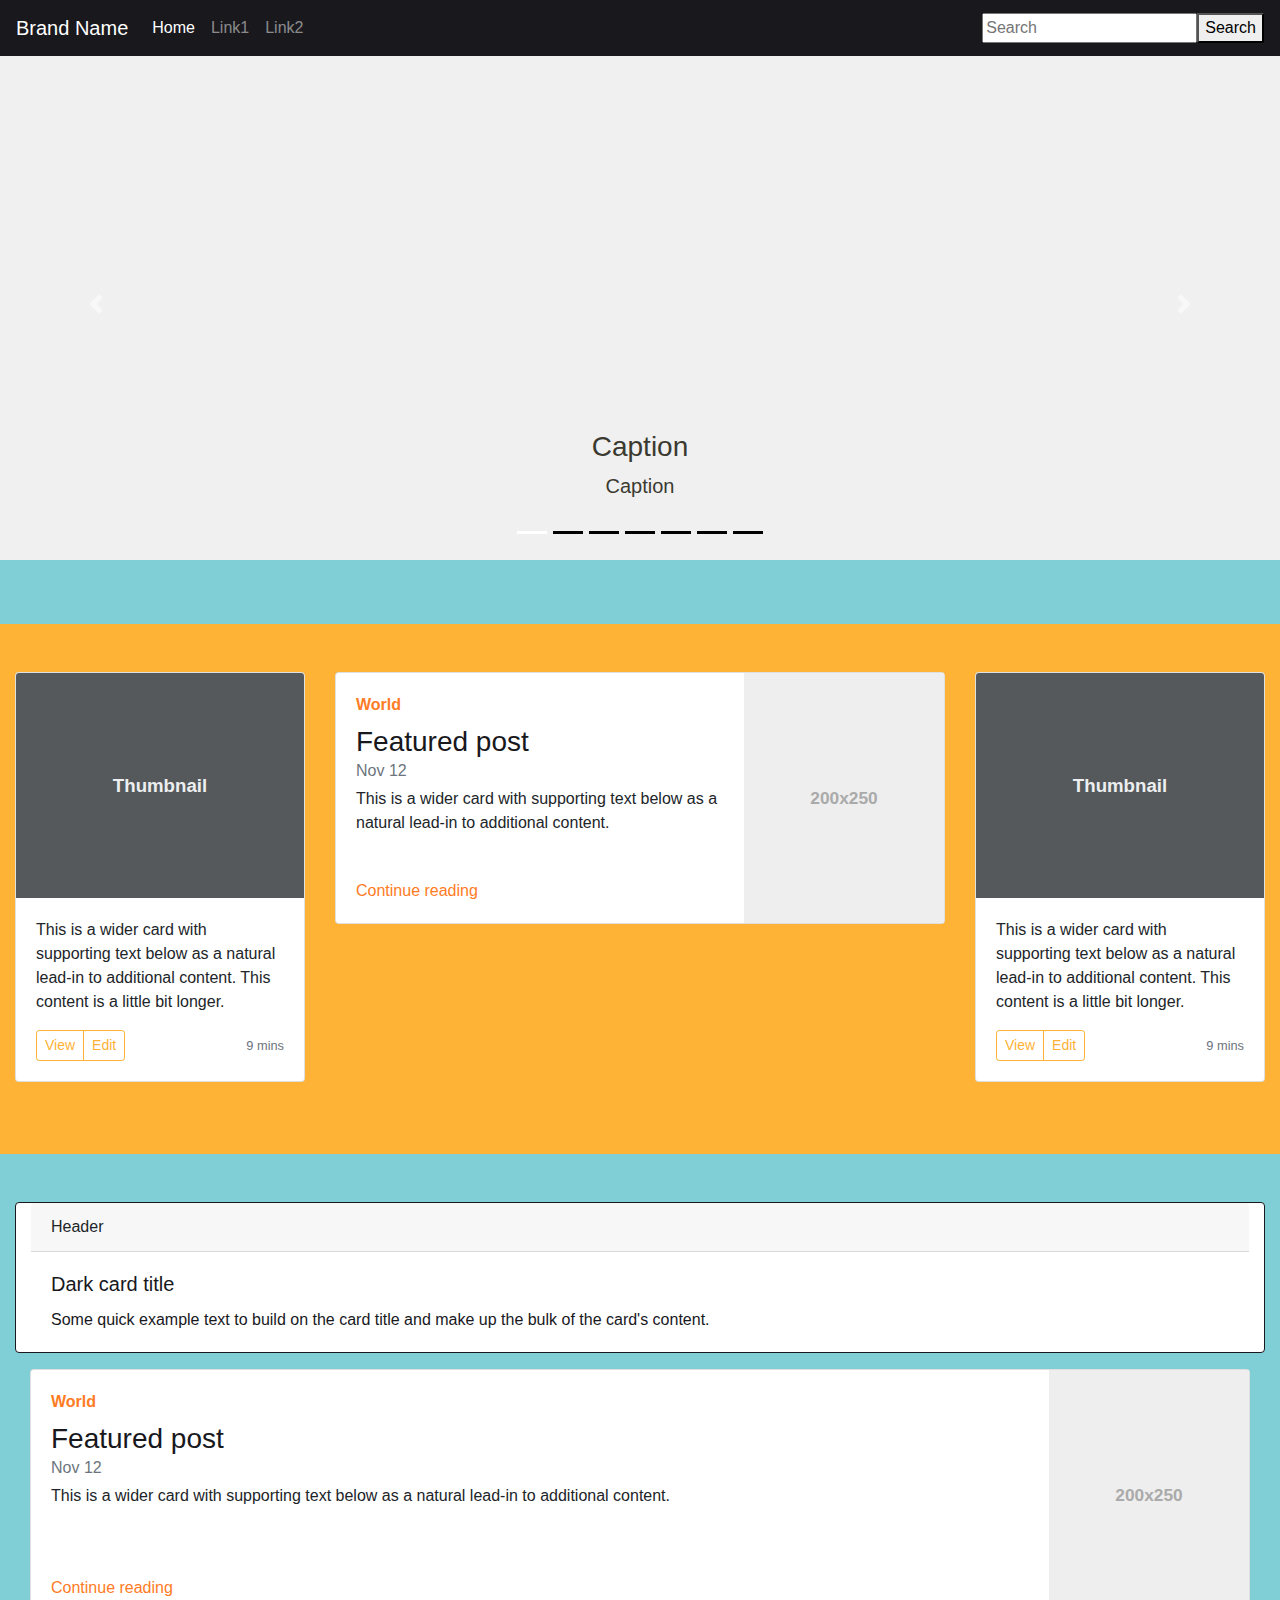
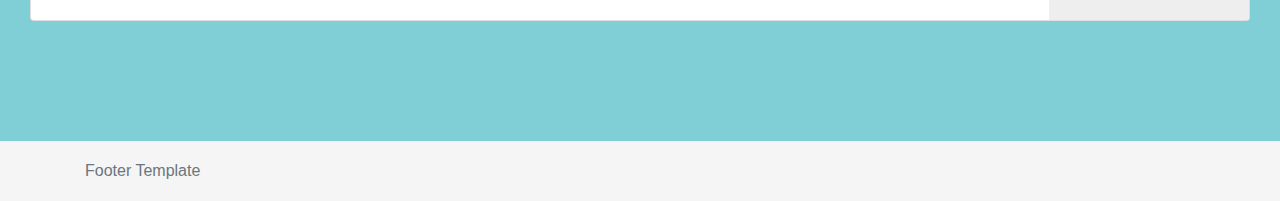
==== InstructionBlog/InstructionBlog/wwwroot/pages/index.htm @ e23d80d7 "Initial Template Commit" ====
﻿<!DOCTYPE html>
<html>
<head>
    <meta charset="utf-8">
    <meta name="viewport" content="width=device-width, initial-scale=1, shrink-to-fit=no">
    <meta name="description" content="Page One of the The141 Project">
    <meta name="author" content="Eddie Rush">
    <link rel="icon" href="../favicon.ico">
    <title>Page One</title>
    <!-- Bootstrap core CSS -->
    <!--<link href="../lib/bootstrap/dist/css/bootstrap.min.css" rel="stylesheet">-->
    <!-- Custom styles for this template -->

    <link href="../lib/bootstrap/dist/css/carousel.css" rel="stylesheet">
    <link rel="stylesheet" href="../schema/css/mytheme.min.css">

    <link rel="stylesheet" href="../css/the141.css" />

</head>
<body>
    
    <header>
        <nav class="navbar navbar-expand-md navbar-dark fixed-top bg-dark">
            <a class="navbar-brand" href="#">Brand Name</a>
            <button class="navbar-toggler" type="button" data-toggle="collapse" data-target="#navbarCollapse" aria-controls="navbarCollapse" aria-expanded="false" aria-label="Toggle navigation">
                <span class="navbar-toggler-icon"></span>
            </button>
            <div class="collapse navbar-collapse" id="navbarCollapse">
                <ul class="navbar-nav mr-auto">
                    <li class="nav-item active">
                        <a class="nav-link" href="#">Home <span class="sr-only">(current)</span></a>
                    </li>
                    <li class="nav-item">
                        <a class="nav-link" target="_blank" href="">Link1</a>
                    </li>
                    <li class="nav-item">
                        <a class="nav-link" target="_blank" href="">Link2</a>
                    </li>
                    <!--<li class="nav-item">
                        <a class="nav-link disabled" href="#">Disabled</a>
                    </li>-->
                </ul>
                <form class="form-inline mt-2 mt-md-0">
                    <input id="PageSearchText" "form-control mr-sm-2" type="text" placeholder="Search" aria-label="Search">
                    <button id="PageSearchButton" "btn btn-outline-success my-2 my-sm-0" type="button">Search</button>
                </form>
            </div>
        </nav>
    </header>

    <!--https://v4-alpha.getbootstrap.com/components/carousel/#slides-only-->
    <div id="PageCarousel" class="carousel slide" data-ride="carousel">
        <ol class="carousel-indicators">
            <li data-target="#PageCarousel" data-slide-to="0" class="active"></li>
            <li data-target="#PageCarousel" data-slide-to="1"></li>
            <li data-target="#PageCarousel" data-slide-to="2"></li>
            <li data-target="#PageCarousel" data-slide-to="3"></li>
            <li data-target="#PageCarousel" data-slide-to="4"></li>
            <li data-target="#PageCarousel" data-slide-to="5"></li>
            <li data-target="#PageCarousel" data-slide-to="6"></li>
        </ol>
        <div class="carousel-inner" role="listbox">
            <div class="carousel-item active">
                <div class="row justify-content-center">
                    <div class="text-center">
                        <img class="d-block img-fluid" src="" alt="" />
                    </div>
                </div>
                <div class="carousel-caption d-none d-md-block">
                    <h3>Caption</h3>
                    <p>Caption</p>
                </div>
            </div>
            <div class="carousel-item">
                <div class="row justify-content-center">
                    <div class="text-center">
                        <img class="d-block img-fluid" src="" alt="" />
                    </div>
                </div>
                <div class="carousel-caption d-none d-md-block">
                    <h3>Caption</h3>
                    <p>Caption</p>
                </div>
            </div>
            <div class="carousel-item">
                <div class="row justify-content-center">
                    <div class="text-center">
                        <img class="d-block img-fluid" src="" alt="" />
                    </div>
                </div>
                <div class="carousel-caption d-none d-md-block">
                    <h3>Caption</h3>
                    <p>Caption</p>
                </div>
            </div>
            <div class="carousel-item">
                <div class="row justify-content-center">
                    <div class="text-center">
                        <img class="d-block img-fluid" src="" alt="" />
                    </div>
                </div>
                <div class="carousel-caption d-none d-md-block">
                    <h3>Caption</h3>
                    <p>Caption</p>
                </div>
            </div>
            <div class="carousel-item">
                <div class="row justify-content-center">
                    <div class="text-center">
                        <img class="d-block img-fluid" src="" alt="" />
                    </div>
                </div>
                <div class="carousel-caption d-none d-md-block">
                    <h3>Caption</h3>
                    <p>Caption</p>
                </div>
            </div>
            <div class="carousel-item">
                <div class="row justify-content-center">
                    <div class="text-center">
                        <img class="d-block img-fluid" src="" alt="" />
                    </div>
                </div>
                <div class="carousel-caption d-none d-md-block">
                    <h3>Caption</h3>
                    <p>Caption</p>
                </div>
            </div>
            <div class="carousel-item">
                <div class="row justify-content-center">
                    <div class="text-center">
                        <img class="d-block img-fluid" src="" alt="" />
                    </div>
                </div>
                <div class="carousel-caption d-none d-md-block">
                    <h3>Caption</h3>
                    <p>Caption</p>
                </div>
            </div>
        </div>
        <a class="carousel-control-prev" href="#PageCarousel" role="button" data-slide="prev">
            <span class="carousel-control-prev-icon" aria-hidden="true"></span>
            <span class="sr-only">Previous</span>
        </a>
        <a class="carousel-control-next" href="#PageCarousel" role="button" data-slide="next">
            <span class="carousel-control-next-icon" aria-hidden="true"></span>
            <span class="sr-only">Next</span>
        </a>
    </div>


    <div class="album py-5 bg-light">
        <div class="container-fluid">
            <!--http://holderjs.com/-->
            <div class="row">
                
                <div class="col-md-3">
                    <div class="card mb-4 box-shadow">
                        <img class="card-img-top" data-src="holder.js/100px225?theme=thumb&bg=55595c&fg=eceeef&text=Thumbnail" alt="Card image cap">

                        <div class="card-body">
                            
                            <p class="card-text">This is a wider card with supporting text below as a natural lead-in to additional content. This content is a little bit longer.</p>

                            <div class="d-flex justify-content-between align-items-center">
                                
                                <div class="btn-group">
                                    <button type="button" class="btn btn-sm btn-outline-secondary">View</button>
                                    <button type="button" class="btn btn-sm btn-outline-secondary">Edit</button>
                                </div>
                                <small class="text-muted">9 mins</small>

                            </div>
                        </div>

                    </div>
                </div>
				
                <div class="col-md-6">
                    <div class="card flex-md-row mb-4 box-shadow h-md-250">
                        <div class="card-body d-flex flex-column align-items-start">
                            <strong class="d-inline-block mb-2 text-primary">World</strong>
                            <h3 class="mb-0">
                                <a class="text-dark" href="#">Featured post</a>
                            </h3>
                            <div class="mb-1 text-muted">Nov 12</div>
                            <p class="card-text mb-auto">This is a wider card with supporting text below as a natural lead-in to additional content.</p>
                            <a href="#">Continue reading</a>
                        </div>
                        <img class="card-img-right flex-auto d-none d-md-block" data-src="holder.js/200x250?theme=thumb" alt="Card image cap">
                    </div>
                </div>

                <div class="col-md-3">
                    <div class="card mb-4 box-shadow">
                        <img class="card-img-top" data-src="holder.js/100px225?theme=thumb&bg=55595c&fg=eceeef&text=Thumbnail" alt="Card image cap">
                        <div class="card-body">
                            <p class="card-text">This is a wider card with supporting text below as a natural lead-in to additional content. This content is a little bit longer.</p>
                            <div class="d-flex justify-content-between align-items-center">
                                <div class="btn-group">
                                    <button type="button" class="btn btn-sm btn-outline-secondary">View</button>
                                    <button type="button" class="btn btn-sm btn-outline-secondary">Edit</button>
                                </div>
                                <small class="text-muted">9 mins</small>
                            </div>
                        </div>
                    </div>
                </div>
                </div>
            </div>
        </div>


    <div class="album py-5 container-fluid">

        <div class="card border-dark mb-3 col-md-12">
            <div class="card-header">Header</div>
            <div class="card-body text-dark">
                <h5 class="card-title">Dark card title</h5>
                <p class="card-text">Some quick example text to build on the card title and make up the bulk of the card's content.</p>
            </div>
        </div>
          
        <div class="col-md-12 mb-4">
            <div class="card flex-md-row mb-4 box-shadow h-md-250">
                <div class="card-body d-flex flex-column align-items-start">
                    <strong class="d-inline-block mb-2 text-primary">World</strong>
                    <h3 class="mb-0">
                        <a class="text-dark" href="#">Featured post</a>
                    </h3>
                    <div class="mb-1 text-muted">Nov 12</div>
                    <p class="card-text mb-auto">This is a wider card with supporting text below as a natural lead-in to additional content.</p>
                    <a href="#">Continue reading</a>
                </div>
                <img class=card-img-right flex-auto d-none d-md-block" data-src="holder.js/200x250?theme=thumb" alt="Card image cap">
            </div>
        </div> 
    </div>
    <footer class="footer">
        <div class="container">
            <span class="text-muted">Footer Template</span>
        </div>
    </footer>


    <!-- Bootstrap core JavaScript
    ================================================== -->
    <!-- Placed at the end of the document so the pages load faster -->
    <script src="../lib/jquery/dist/jquery.min.js"></script>
    <script src="../lib/jquery/dist/popper.min.js"></script>
    <script src="../lib/bootstrap/dist/js/bootstrap.min.js"></script>

    <!-- Just to make our placeholder images work. Don't actually copy the next line! -->
    <script src="../lib/jquery/dist/holder.min.js"></script>
    <script src="scripts/page1.js"></script>
    <script type="text/javascript">

        var PageObject = null;
        $(document).ready(function () {
            PageObject = new Page.Class();
        });

    </script>
</body>
</html>
---- InstructionBlog/InstructionBlog/wwwroot/lib/bootstrap/dist/css/carousel.css ----
/* GLOBAL STYLES
-------------------------------------------------- */
/* Padding below the footer and lighter body text */

body {
  padding-top: 3rem;
  padding-bottom: 3rem;
  color: #5a5a5a;
}


/* CUSTOMIZE THE CAROUSEL
-------------------------------------------------- */

/* Carousel base class */
.carousel {
  margin-bottom: 4rem;
}
/* Since positioning the image, we need to help out the caption */
.carousel-caption {
  bottom: 3rem;
  z-index: 10;
}

/* Declare heights because of positioning of img element */
.carousel-item {
  height: 32rem;
  background-color: #777;
}
.carousel-item > img {
  position: absolute;
  top: 0;
  left: 0;
  min-width: 100%;
  height: 32rem;
}


/* MARKETING CONTENT
-------------------------------------------------- */

/* Center align the text within the three columns below the carousel */
.marketing .col-lg-4 {
  margin-bottom: 1.5rem;
  text-align: center;
}
.marketing h2 {
  font-weight: 400;
}
.marketing .col-lg-4 p {
  margin-right: .75rem;
  margin-left: .75rem;
}


/* Featurettes
------------------------- */

.featurette-divider {
  margin: 5rem 0; /* Space out the Bootstrap <hr> more */
}

/* Thin out the marketing headings */
.featurette-heading {
  font-weight: 300;
  line-height: 1;
  letter-spacing: -.05rem;
}


/* RESPONSIVE CSS
-------------------------------------------------- */

@media (min-width: 40em) {
  /* Bump up size of carousel content */
  .carousel-caption p {
    margin-bottom: 1.25rem;
    font-size: 1.25rem;
    line-height: 1.4;
  }

  .featurette-heading {
    font-size: 50px;
  }
}

@media (min-width: 62em) {
  .featurette-heading {
    margin-top: 7rem;
  }
}
---- InstructionBlog/InstructionBlog/wwwroot/css/the141.css ----
﻿.carousel-item {
    height: 32rem;
    background-color: #f0f0f0
}

.bg-light {
    background-color: #feb236 !important
}


html, body {
    background-color: #80ced6
}

.carousel-caption {
    color: #3b3a30
}


.carousel-indicators li {
    background-color: #000000
}


/* Sticky footer styles
-------------------------------------------------- */
html {
    position: relative;
    min-height: 100%
}

body {
    margin-bottom: 60px /* Margin bottom by footer height */
}

.footer {
    position: absolute;
    bottom: 0;
    width: 100%;
    height: 60px; /* Set the fixed height of the footer here */
    line-height: 60px; /* Vertically center the text there */
    background-color: #f5f5f5
}


/* Custom page CSS
-------------------------------------------------- */
/* Not required for template or sticky footer method. */

/*.container {
    width: auto;
    max-width: 680px;
    padding: 0 15px

}*/
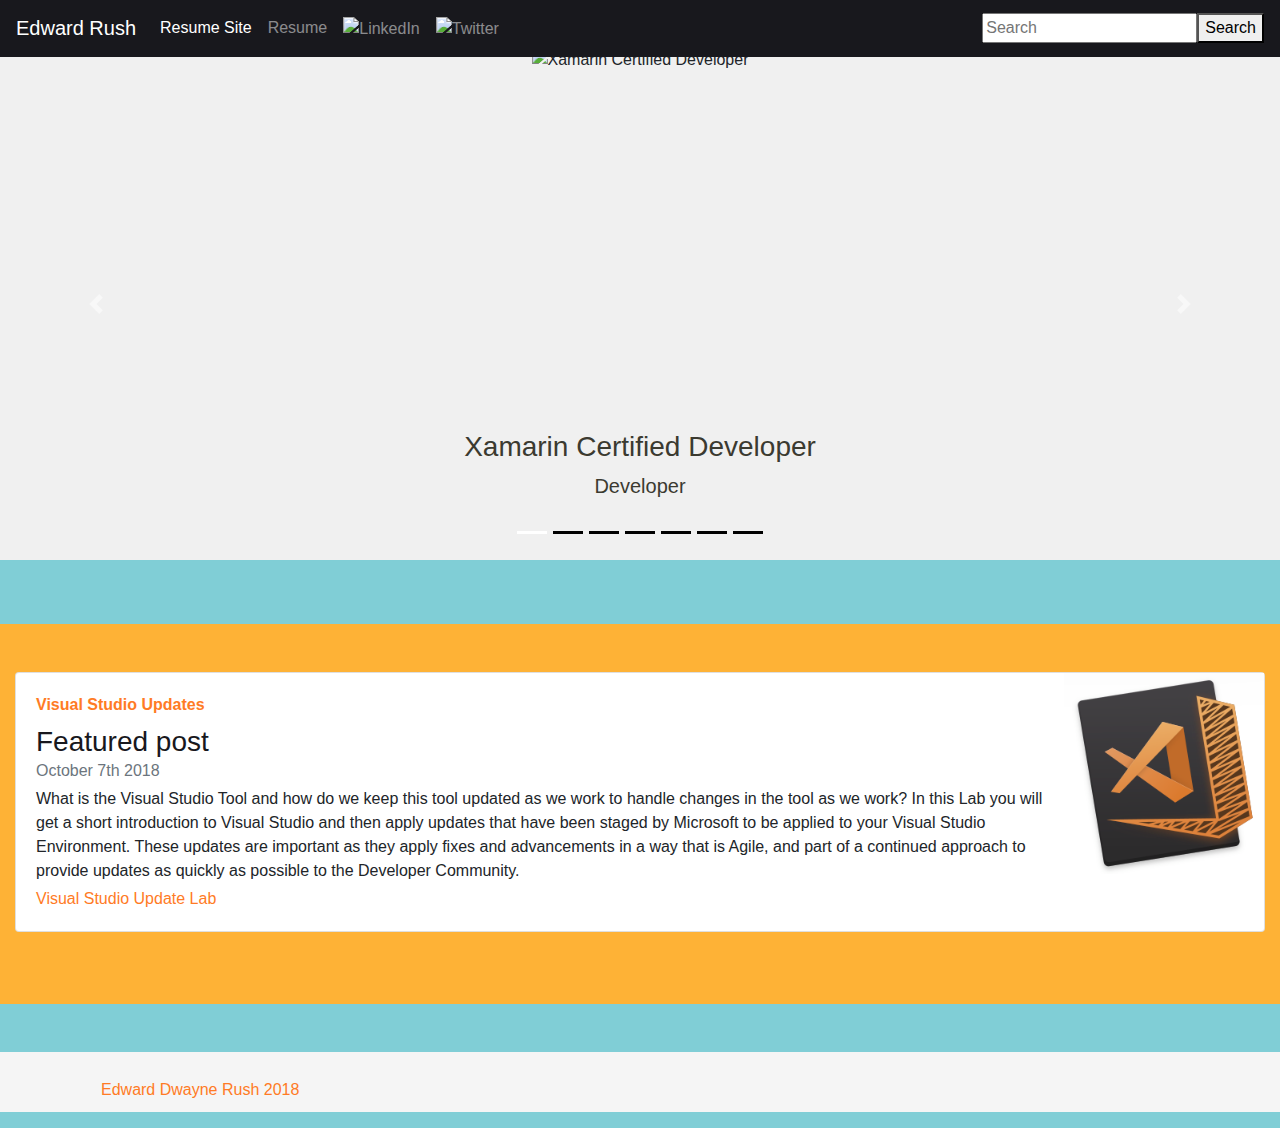
==== commit 08327d65: "Add Blog Page and Icons." ====
--- a/InstructionBlog/InstructionBlog/wwwroot/pages/index.htm
+++ b/InstructionBlog/InstructionBlog/wwwroot/pages/index.htm
@@ -14,31 +14,38 @@
     <link href="../lib/bootstrap/dist/css/carousel.css" rel="stylesheet">
     <link rel="stylesheet" href="../schema/css/mytheme.min.css">
 
-    <link rel="stylesheet" href="../css/the141.css" />
+    <link rel="stylesheet" href="../css/Index.css" />
 
 </head>
 <body>
     
     <header>
         <nav class="navbar navbar-expand-md navbar-dark fixed-top bg-dark">
-            <a class="navbar-brand" href="#">Brand Name</a>
+            <a class="navbar-brand" href="#">Edward Rush</a>
             <button class="navbar-toggler" type="button" data-toggle="collapse" data-target="#navbarCollapse" aria-controls="navbarCollapse" aria-expanded="false" aria-label="Toggle navigation">
                 <span class="navbar-toggler-icon"></span>
             </button>
             <div class="collapse navbar-collapse" id="navbarCollapse">
-                <ul class="navbar-nav mr-auto">
-                    <li class="nav-item active">
-                        <a class="nav-link" href="#">Home <span class="sr-only">(current)</span></a>
+                <ul class="navbar-nav mr-auto">
+                    <li class="nav-item active">
+                        <a class="nav-link" target="_blank" href="https://zephyrwebbedduolc.azurewebsites.net/">Resume Site <span class="sr-only">(current)</span></a>
+                    </li>
+                    <li class="nav-item">
+                        <a class="nav-link" target="_blank" href="https://zephyrwebbedduolc.azurewebsites.net/lib/webbed/resume/edward.dwayne.rush.developer.pdf">Resume</a>
+                    </li>
+
+                    <li class="nav-item">
+                        <a class="nav-link" target="_blank" href="https://www.linkedin.com/in/edward-rush-41830112/"><img src="https://zephyrwebbedduolc.azurewebsites.net/lib/webbed/img/linkedin.png" style="width: 43px; height: 43px;" alt="LinkedIn" title="LinkedIn" /></a>
                     </li>
-                    <li class="nav-item">
-                        <a class="nav-link" target="_blank" href="">Link1</a>
-                    </li>
-                    <li class="nav-item">
-                        <a class="nav-link" target="_blank" href="">Link2</a>
-                    </li>
-                    <!--<li class="nav-item">
-                        <a class="nav-link disabled" href="#">Disabled</a>
-                    </li>-->
+
+                    <li class="nav-item">
+                        <a class="nav-link" target="_blank" href="https://twitter.com/DeveloperRush"><img src="https://zephyrwebbedduolc.azurewebsites.net/lib/webbed/img/twitter.png" style="width: 43px; height: 43px;" alt="Twitter" title="Twitter" /></a>
+                    </li>
+
+
+                    <!--<li class="nav-item">
+    <a class="nav-link disabled" href="#">Disabled</a>
+    </li>-->
                 </ul>
                 <form class="form-inline mt-2 mt-md-0">
                     <input id="PageSearchText" "form-control mr-sm-2" type="text" placeholder="Search" aria-label="Search">
@@ -63,78 +70,78 @@
             <div class="carousel-item active">
                 <div class="row justify-content-center">
                     <div class="text-center">
-                        <img class="d-block img-fluid" src="" alt="" />
-                    </div>
-                </div>
-                <div class="carousel-caption d-none d-md-block">
-                    <h3>Caption</h3>
-                    <p>Caption</p>
-                </div>
-            </div>
-            <div class="carousel-item">
-                <div class="row justify-content-center">
-                    <div class="text-center">
-                        <img class="d-block img-fluid" src="" alt="" />
-                    </div>
-                </div>
-                <div class="carousel-caption d-none d-md-block">
-                    <h3>Caption</h3>
-                    <p>Caption</p>
-                </div>
-            </div>
-            <div class="carousel-item">
-                <div class="row justify-content-center">
-                    <div class="text-center">
-                        <img class="d-block img-fluid" src="" alt="" />
-                    </div>
-                </div>
-                <div class="carousel-caption d-none d-md-block">
-                    <h3>Caption</h3>
-                    <p>Caption</p>
-                </div>
-            </div>
-            <div class="carousel-item">
-                <div class="row justify-content-center">
-                    <div class="text-center">
-                        <img class="d-block img-fluid" src="" alt="" />
-                    </div>
-                </div>
-                <div class="carousel-caption d-none d-md-block">
-                    <h3>Caption</h3>
-                    <p>Caption</p>
-                </div>
-            </div>
-            <div class="carousel-item">
-                <div class="row justify-content-center">
-                    <div class="text-center">
-                        <img class="d-block img-fluid" src="" alt="" />
-                    </div>
-                </div>
-                <div class="carousel-caption d-none d-md-block">
-                    <h3>Caption</h3>
-                    <p>Caption</p>
-                </div>
-            </div>
-            <div class="carousel-item">
-                <div class="row justify-content-center">
-                    <div class="text-center">
-                        <img class="d-block img-fluid" src="" alt="" />
-                    </div>
-                </div>
-                <div class="carousel-caption d-none d-md-block">
-                    <h3>Caption</h3>
-                    <p>Caption</p>
-                </div>
-            </div>
-            <div class="carousel-item">
-                <div class="row justify-content-center">
-                    <div class="text-center">
-                        <img class="d-block img-fluid" src="" alt="" />
-                    </div>
-                </div>
-                <div class="carousel-caption d-none d-md-block">
-                    <h3>Caption</h3>
-                    <p>Caption</p>
+                        <img class="d-block img-fluid" src="https://zephyrwebbedduolc.azurewebsites.net/lib/webbed/img/developer.png" alt="Xamarin Certified Developer" />
+                    </div>
+                </div>
+                <div class="carousel-caption d-none d-md-block">
+                    <h3>Xamarin Certified Developer</h3>
+                    <p>Developer</p>
+                </div>
+            </div>
+            <div class="carousel-item">
+                <div class="row justify-content-center">
+                    <div class="text-center">
+                        <img class="d-block img-fluid" src="https://zephyrwebbedduolc.azurewebsites.net/lib/webbed/img/professional2.png" alt="Xamarin Certified Professional" />
+                    </div>
+                </div>
+                <div class="carousel-caption d-none d-md-block">
+                    <h3>Xamarin Certified Professional</h3>
+                    <p>Professional</p>
+                </div>
+            </div>
+            <div class="carousel-item">
+                <div class="row justify-content-center">
+                    <div class="text-center">
+                        <img class="d-block img-fluid" src="https://zephyrwebbedduolc.azurewebsites.net/lib/webbed/img/Charp.png" alt="C#" />
+                    </div>
+                </div>
+                <div class="carousel-caption d-none d-md-block">
+                    <h3>C#</h3>
+                    <p>C#</p>
+                </div>
+            </div>
+            <div class="carousel-item">
+                <div class="row justify-content-center">
+                    <div class="text-center">
+                        <img class="d-block img-fluid" src="https://zephyrwebbedduolc.azurewebsites.net/lib/webbed/img/SqlServerSkill.png" alt="SqlServer" />
+                    </div>
+                </div>
+                <div class="carousel-caption d-none d-md-block">
+                    <h3>SQLServer</h3>
+                    <p>SQLServer</p>
+                </div>
+            </div>
+            <div class="carousel-item">
+                <div class="row justify-content-center">
+                    <div class="text-center">
+                        <img class="d-block img-fluid" src="https://zephyrwebbedduolc.azurewebsites.net/lib/webbed/img/JavaScriptSkill.png" alt="Javascript" />
+                    </div>
+                </div>
+                <div class="carousel-caption d-none d-md-block">
+                    <h3>Javascript</h3>
+                    <p>Javascript</p>
+                </div>
+            </div>
+            <div class="carousel-item">
+                <div class="row justify-content-center">
+                    <div class="text-center">
+                        <img class="d-block img-fluid" src="https://zephyrwebbedduolc.azurewebsites.net/lib/webbed/img/MVCSkill.png" alt="MVC" />
+                    </div>
+                </div>
+                <div class="carousel-caption d-none d-md-block">
+                    <h3>MVC</h3>
+                    <p>MVC</p>
+                </div>
+            </div>
+            <div class="carousel-item">
+                <div class="row justify-content-center">
+                    <div class="text-center">
+                        <img class="d-block img-fluid" src="https://zephyrwebbedduolc.azurewebsites.net/lib/webbed/img/XamarinSkill.png" alt="Xamarin" />
+                    </div>
+                </div>
+                <div class="carousel-caption d-none d-md-block">
+                    <h3>Xamarin</h3>
+                    <p>Xamarin</p>
                 </div>
             </div>
         </div>
@@ -154,7 +161,7 @@
             <!--http://holderjs.com/-->
             <div class="row">
                 
-                <div class="col-md-3">
+                <!--<div class="col-md-3">
                     <div class="card mb-4 box-shadow">
                         <img class="card-img-top" data-src="holder.js/100px225?theme=thumb&bg=55595c&fg=eceeef&text=Thumbnail" alt="Card image cap">
 
@@ -174,24 +181,26 @@
                         </div>
 
                     </div>
-                </div>
+                </div>-->
 				
-                <div class="col-md-6">
+                <div class="col-md-12">
                     <div class="card flex-md-row mb-4 box-shadow h-md-250">
                         <div class="card-body d-flex flex-column align-items-start">
-                            <strong class="d-inline-block mb-2 text-primary">World</strong>
+                            <strong class="d-inline-block mb-2 text-primary">Visual Studio Updates</strong>
                             <h3 class="mb-0">
                                 <a class="text-dark" href="#">Featured post</a>
                             </h3>
-                            <div class="mb-1 text-muted">Nov 12</div>
-                            <p class="card-text mb-auto">This is a wider card with supporting text below as a natural lead-in to additional content.</p>
-                            <a href="#">Continue reading</a>
+                            <div class="mb-1 text-muted">October 7th 2018</div>
+                            <div class="mb-1">What is the Visual Studio Tool and how do we keep this tool updated as we work to handle changes in the tool as we work? In this Lab you will get a short introduction to Visual Studio and then apply updates that have been staged by Microsoft to be applied to your Visual Studio Environment.
+                            These updates are important as they apply fixes and advancements in a way that is Agile, and part of a continued approach to provide updates as quickly as possible to the Developer Community.</div>
+                            <p class="card-text mb-auto"></p>
+                            <a href="VisualStudio/VisualStudioUpdateLab.pdf" target="_blank">Visual Studio Update Lab</a>
                         </div>
-                        <img class="card-img-right flex-auto d-none d-md-block" data-src="holder.js/200x250?theme=thumb" alt="Card image cap">
-                    </div>
-                </div>
-
-                <div class="col-md-3">
+                        <img class="card-img-right flex-auto d-none d-md-block" data-src="holder.js/200x250?theme=thumb" style="width: 200px; height: 201px;" src="../images/20181007.vs.png" alt="Card image cap">
+                    </div>
+                </div>
+
+                <!--<div class="col-md-3">
                     <div class="card mb-4 box-shadow">
                         <img class="card-img-top" data-src="holder.js/100px225?theme=thumb&bg=55595c&fg=eceeef&text=Thumbnail" alt="Card image cap">
                         <div class="card-body">
@@ -205,13 +214,13 @@
                             </div>
                         </div>
                     </div>
-                </div>
-                </div>
-            </div>
-        </div>
-
-
-    <div class="album py-5 container-fluid">
+                </div>-->
+                </div>
+            </div>
+        </div>
+
+
+    <!--<div class="album py-5 container-fluid">
 
         <div class="card border-dark mb-3 col-md-12">
             <div class="card-header">Header</div>
@@ -235,11 +244,16 @@
                 <img class=card-img-right flex-auto d-none d-md-block" data-src="holder.js/200x250?theme=thumb" alt="Card image cap">
             </div>
         </div> 
-    </div>
-    <footer class="footer">
+    </div>-->
+
+
+
+    <footer class="footer">
+
         <div class="container">
-            <span class="text-muted">Footer Template</span>
-        </div>
+            <span class="text-muted"> <a class="nav-link" target="_blank" href="https://zephyrwebbedduolc.azurewebsites.net">Edward Dwayne Rush 2018<span class="sr-only">(current)</span></a></span>
+        </div>
+
     </footer>
 
 
--- a/InstructionBlog/InstructionBlog/wwwroot/css/Index.css
+++ b/InstructionBlog/InstructionBlog/wwwroot/css/Index.css
@@ -0,0 +1,56 @@
+﻿.carousel-item {
+    height: 32rem;
+    background-color: #f0f0f0
+}
+
+.bg-light {
+    background-color: #feb236 !important
+}
+
+
+html, body {
+    background-color: #80ced6
+}
+
+.carousel-caption {
+    color: #3b3a30
+}
+
+
+.carousel-indicators li {
+    background-color: #000000
+}
+
+
+/* Sticky footer styles
+-------------------------------------------------- */
+html {
+    position: relative;
+    min-height: 100%
+}
+
+body {
+    margin-bottom: 60px /* Margin bottom by footer height */
+}
+
+.footer {
+    position: absolute;
+    bottom: 0;
+    width: 100%;
+    height: 60px; /* Set the fixed height of the footer here */
+    line-height: 60px; /* Vertically center the text there */
+    background-color: #f5f5f5
+}
+
+
+/* Custom page CSS
+-------------------------------------------------- */
+/* Not required for template or sticky footer method. */
+
+/*.container {
+    width: auto;
+    max-width: 680px;
+    padding: 0 15px
+
+}*/
+
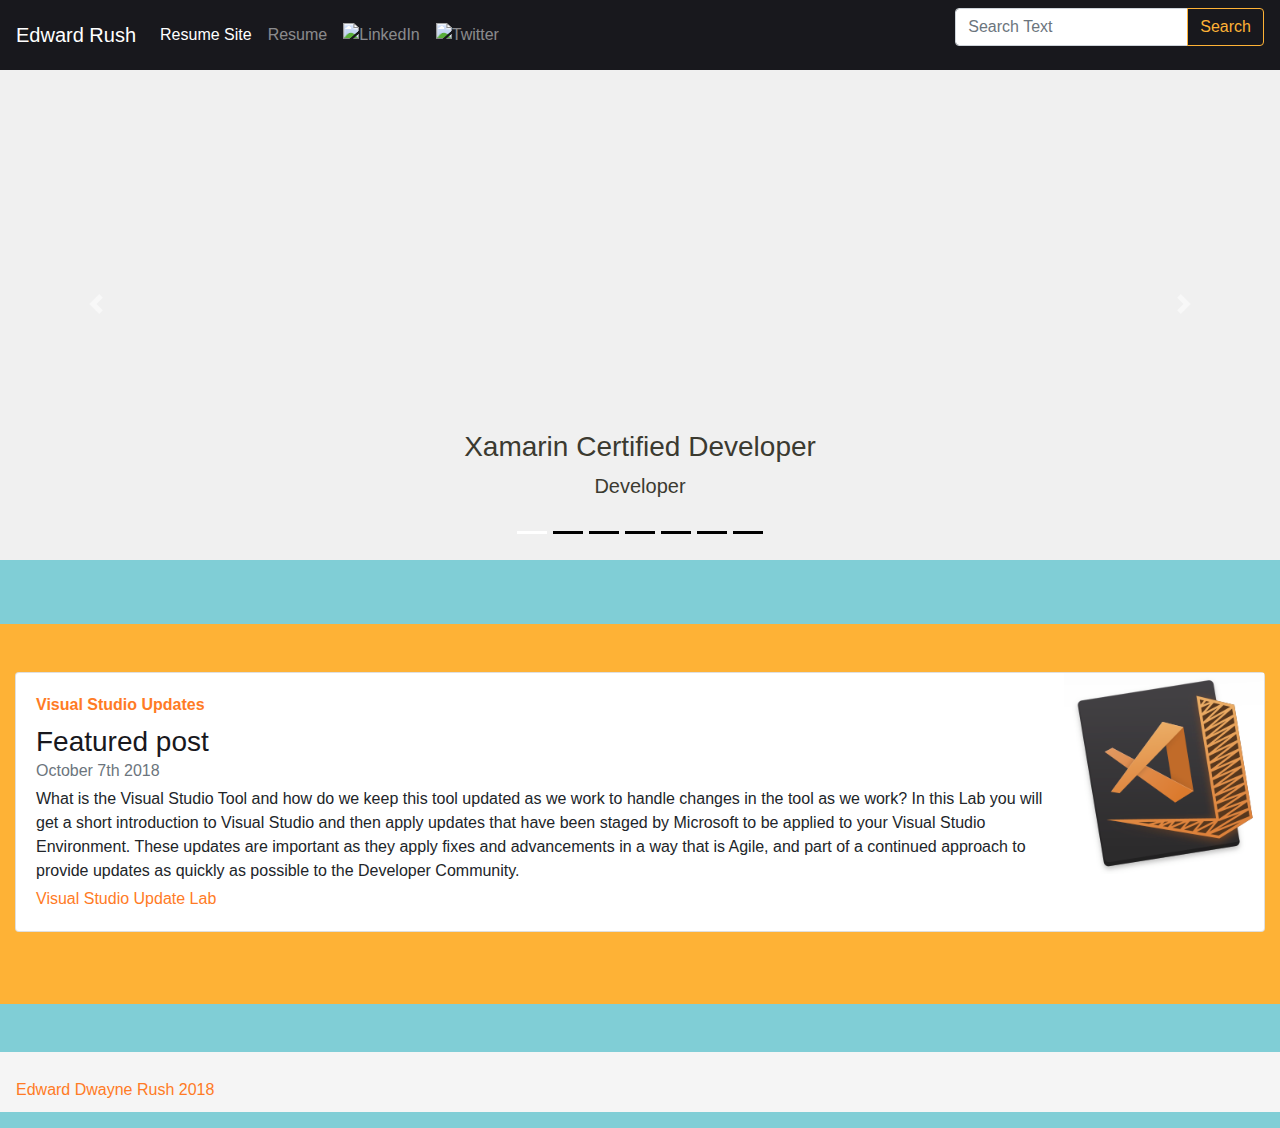
==== commit 48eea2f9: "Update Master Blog Page styling." ====
--- a/InstructionBlog/InstructionBlog/wwwroot/pages/index.htm
+++ b/InstructionBlog/InstructionBlog/wwwroot/pages/index.htm
@@ -3,10 +3,10 @@
 <head>
     <meta charset="utf-8">
     <meta name="viewport" content="width=device-width, initial-scale=1, shrink-to-fit=no">
-    <meta name="description" content="Page One of the The141 Project">
+    <meta name="description" content="Index Blog Page">
     <meta name="author" content="Eddie Rush">
     <link rel="icon" href="../favicon.ico">
-    <title>Page One</title>
+    <title>Blog Home Page</title>
     <!-- Bootstrap core CSS -->
     <!--<link href="../lib/bootstrap/dist/css/bootstrap.min.css" rel="stylesheet">-->
     <!-- Custom styles for this template -->
@@ -48,8 +48,18 @@
     </li>-->
                 </ul>
                 <form class="form-inline mt-2 mt-md-0">
-                    <input id="PageSearchText" "form-control mr-sm-2" type="text" placeholder="Search" aria-label="Search">
-                    <button id="PageSearchButton" "btn btn-outline-success my-2 my-sm-0" type="button">Search</button>
+                    <!--<input id="PageSearchText" "form-control mr-sm-2" type="text" placeholder="Search" aria-label="Search">
+                    <button id="PageSearchButton" class="btn-outline-warning my-2 my-sm-0" type="button">Search</button>-->
+
+
+                    <div class="input-group mb-3">
+                        <input id="PageSearchText" type="text" class="form-control" placeholder="Search Text" aria-label="Search Text" aria-describedby="basic-addon2">
+                        <div class="input-group-append">
+                            <button id="PageSearchButton" class="btn btn-outline-secondary" type="button">Search</button>
+                        </div>
+                    </div>
+
+
                 </form>
             </div>
         </nav>
@@ -194,7 +204,7 @@
                             <div class="mb-1">What is the Visual Studio Tool and how do we keep this tool updated as we work to handle changes in the tool as we work? In this Lab you will get a short introduction to Visual Studio and then apply updates that have been staged by Microsoft to be applied to your Visual Studio Environment.
                             These updates are important as they apply fixes and advancements in a way that is Agile, and part of a continued approach to provide updates as quickly as possible to the Developer Community.</div>
                             <p class="card-text mb-auto"></p>
-                            <a href="VisualStudio/VisualStudioUpdateLab.pdf" target="_blank">Visual Studio Update Lab</a>
+                            <a href="VisualStudio/VisualStudioUpdateLab.html" target="_blank">Visual Studio Update Lab</a>
                         </div>
                         <img class="card-img-right flex-auto d-none d-md-block" data-src="holder.js/200x250?theme=thumb" style="width: 200px; height: 201px;" src="../images/20181007.vs.png" alt="Card image cap">
                     </div>
@@ -250,9 +260,9 @@
 
     <footer class="footer">
 
-        <div class="container">
+        <!--<div class="container">-->
             <span class="text-muted"> <a class="nav-link" target="_blank" href="https://zephyrwebbedduolc.azurewebsites.net">Edward Dwayne Rush 2018<span class="sr-only">(current)</span></a></span>
-        </div>
+        <!--</div>-->
 
     </footer>
 
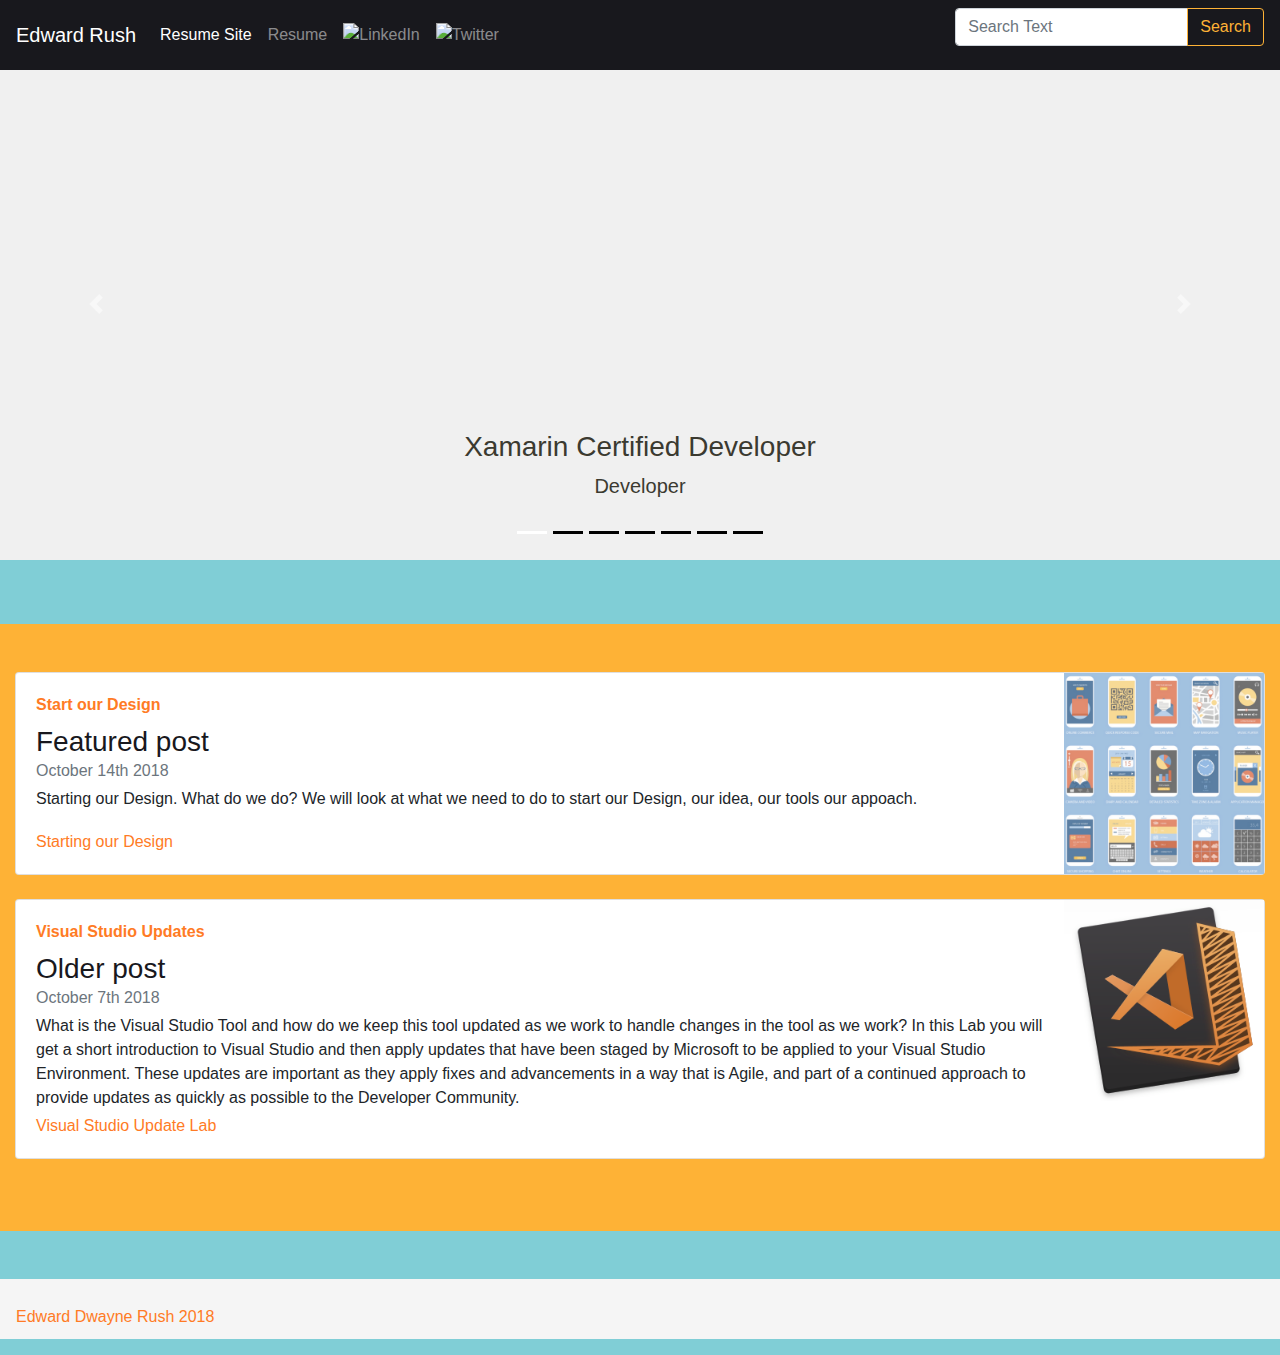
==== commit e5afe31d: "Added new blog and blog template." ====
--- a/InstructionBlog/InstructionBlog/wwwroot/pages/index.htm
+++ b/InstructionBlog/InstructionBlog/wwwroot/pages/index.htm
@@ -1,31 +1,28 @@
-﻿<!DOCTYPE html>
-<html>
-<head>
-    <meta charset="utf-8">
-    <meta name="viewport" content="width=device-width, initial-scale=1, shrink-to-fit=no">
-    <meta name="description" content="Index Blog Page">
-    <meta name="author" content="Eddie Rush">
-    <link rel="icon" href="../favicon.ico">
-    <title>Blog Home Page</title>
-    <!-- Bootstrap core CSS -->
-    <!--<link href="../lib/bootstrap/dist/css/bootstrap.min.css" rel="stylesheet">-->
-    <!-- Custom styles for this template -->
-
-    <link href="../lib/bootstrap/dist/css/carousel.css" rel="stylesheet">
-    <link rel="stylesheet" href="../schema/css/mytheme.min.css">
-
-    <link rel="stylesheet" href="../css/Index.css" />
-
-</head>
-<body>
-    
-    <header>
-        <nav class="navbar navbar-expand-md navbar-dark fixed-top bg-dark">
-            <a class="navbar-brand" href="#">Edward Rush</a>
-            <button class="navbar-toggler" type="button" data-toggle="collapse" data-target="#navbarCollapse" aria-controls="navbarCollapse" aria-expanded="false" aria-label="Toggle navigation">
-                <span class="navbar-toggler-icon"></span>
-            </button>
-            <div class="collapse navbar-collapse" id="navbarCollapse">
+﻿<!DOCTYPE html>
+<html>
+<head>
+    <meta charset="utf-8">
+    <meta name="viewport" content="width=device-width, initial-scale=1, shrink-to-fit=no">
+    <meta name="description" content="Index Blog Page">
+    <meta name="author" content="Eddie Rush">
+    <link rel="icon" href="../favicon.ico">
+    <title>Blog Home Page</title>
+    <!-- Bootstrap core CSS -->
+    <!--<link href="../lib/bootstrap/dist/css/bootstrap.min.css" rel="stylesheet">-->
+    <!-- Custom styles for this template -->
+    <link href="../lib/bootstrap/dist/css/carousel.css" rel="stylesheet">
+    <link rel="stylesheet" href="../schema/css/mytheme.min.css">
+    <link rel="stylesheet" href="../css/Index.css" />
+</head>
+<body>
+
+    <header>
+        <nav class="navbar navbar-expand-md navbar-dark fixed-top bg-dark">
+            <a class="navbar-brand" href="#">Edward Rush</a>
+            <button class="navbar-toggler" type="button" data-toggle="collapse" data-target="#navbarCollapse" aria-controls="navbarCollapse" aria-expanded="false" aria-label="Toggle navigation">
+                <span class="navbar-toggler-icon"></span>
+            </button>
+            <div class="collapse navbar-collapse" id="navbarCollapse">
                 <ul class="navbar-nav mr-auto">
                     <li class="nav-item active">
                         <a class="nav-link" target="_blank" href="https://zephyrwebbedduolc.azurewebsites.net/">Resume Site <span class="sr-only">(current)</span></a>
@@ -35,211 +32,232 @@
                     </li>
 
                     <li class="nav-item">
-                        <a class="nav-link" target="_blank" href="https://www.linkedin.com/in/edward-rush-41830112/"><img src="https://zephyrwebbedduolc.azurewebsites.net/lib/webbed/img/linkedin.png" style="width: 43px; height: 43px;" alt="LinkedIn" title="LinkedIn" /></a>
-                    </li>
+                        <a class="nav-link" target="_blank" href="https://www.linkedin.com/in/edward-rush-41830112/"><img src="https://zephyrwebbedduolc.azurewebsites.net/lib/webbed/img/linkedin.png" style="        width: 43px;
+        height: 43px;" alt="LinkedIn" title="LinkedIn" /></a>
+                    </li>
 
                     <li class="nav-item">
-                        <a class="nav-link" target="_blank" href="https://twitter.com/DeveloperRush"><img src="https://zephyrwebbedduolc.azurewebsites.net/lib/webbed/img/twitter.png" style="width: 43px; height: 43px;" alt="Twitter" title="Twitter" /></a>
+                        <a class="nav-link" target="_blank" href="https://twitter.com/DeveloperRush"><img src="https://zephyrwebbedduolc.azurewebsites.net/lib/webbed/img/twitter.png" style="        width: 43px;
+        height: 43px;" alt="Twitter" title="Twitter" /></a>
                     </li>
 
 
                     <!--<li class="nav-item">
-    <a class="nav-link disabled" href="#">Disabled</a>
-    </li>-->
-                </ul>
-                <form class="form-inline mt-2 mt-md-0">
-                    <!--<input id="PageSearchText" "form-control mr-sm-2" type="text" placeholder="Search" aria-label="Search">
-                    <button id="PageSearchButton" class="btn-outline-warning my-2 my-sm-0" type="button">Search</button>-->
-
-
+                    <a class="nav-link disabled" href="#">Disabled</a>
+                    </li>-->
+                </ul>
+                <form class="form-inline mt-2 mt-md-0">
+                    <!--<input id="PageSearchText" "form-control mr-sm-2" type="text" placeholder="Search" aria-label="Search">
+                    <button id="PageSearchButton" class="btn-outline-warning my-2 my-sm-0" type="button">Search</button>-->
+
                     <div class="input-group mb-3">
                         <input id="PageSearchText" type="text" class="form-control" placeholder="Search Text" aria-label="Search Text" aria-describedby="basic-addon2">
                         <div class="input-group-append">
                             <button id="PageSearchButton" class="btn btn-outline-secondary" type="button">Search</button>
                         </div>
-                    </div>
-
-
-                </form>
-            </div>
-        </nav>
-    </header>
-
-    <!--https://v4-alpha.getbootstrap.com/components/carousel/#slides-only-->
-    <div id="PageCarousel" class="carousel slide" data-ride="carousel">
-        <ol class="carousel-indicators">
-            <li data-target="#PageCarousel" data-slide-to="0" class="active"></li>
-            <li data-target="#PageCarousel" data-slide-to="1"></li>
-            <li data-target="#PageCarousel" data-slide-to="2"></li>
-            <li data-target="#PageCarousel" data-slide-to="3"></li>
-            <li data-target="#PageCarousel" data-slide-to="4"></li>
-            <li data-target="#PageCarousel" data-slide-to="5"></li>
-            <li data-target="#PageCarousel" data-slide-to="6"></li>
-        </ol>
-        <div class="carousel-inner" role="listbox">
-            <div class="carousel-item active">
-                <div class="row justify-content-center">
-                    <div class="text-center">
-                        <img class="d-block img-fluid" src="https://zephyrwebbedduolc.azurewebsites.net/lib/webbed/img/developer.png" alt="Xamarin Certified Developer" />
-                    </div>
-                </div>
-                <div class="carousel-caption d-none d-md-block">
-                    <h3>Xamarin Certified Developer</h3>
-                    <p>Developer</p>
-                </div>
-            </div>
-            <div class="carousel-item">
-                <div class="row justify-content-center">
-                    <div class="text-center">
-                        <img class="d-block img-fluid" src="https://zephyrwebbedduolc.azurewebsites.net/lib/webbed/img/professional2.png" alt="Xamarin Certified Professional" />
-                    </div>
-                </div>
-                <div class="carousel-caption d-none d-md-block">
-                    <h3>Xamarin Certified Professional</h3>
-                    <p>Professional</p>
-                </div>
-            </div>
-            <div class="carousel-item">
-                <div class="row justify-content-center">
-                    <div class="text-center">
-                        <img class="d-block img-fluid" src="https://zephyrwebbedduolc.azurewebsites.net/lib/webbed/img/Charp.png" alt="C#" />
-                    </div>
-                </div>
-                <div class="carousel-caption d-none d-md-block">
-                    <h3>C#</h3>
-                    <p>C#</p>
-                </div>
-            </div>
-            <div class="carousel-item">
-                <div class="row justify-content-center">
-                    <div class="text-center">
-                        <img class="d-block img-fluid" src="https://zephyrwebbedduolc.azurewebsites.net/lib/webbed/img/SqlServerSkill.png" alt="SqlServer" />
-                    </div>
-                </div>
-                <div class="carousel-caption d-none d-md-block">
-                    <h3>SQLServer</h3>
-                    <p>SQLServer</p>
-                </div>
-            </div>
-            <div class="carousel-item">
-                <div class="row justify-content-center">
-                    <div class="text-center">
-                        <img class="d-block img-fluid" src="https://zephyrwebbedduolc.azurewebsites.net/lib/webbed/img/JavaScriptSkill.png" alt="Javascript" />
-                    </div>
-                </div>
-                <div class="carousel-caption d-none d-md-block">
-                    <h3>Javascript</h3>
-                    <p>Javascript</p>
-                </div>
-            </div>
-            <div class="carousel-item">
-                <div class="row justify-content-center">
-                    <div class="text-center">
-                        <img class="d-block img-fluid" src="https://zephyrwebbedduolc.azurewebsites.net/lib/webbed/img/MVCSkill.png" alt="MVC" />
-                    </div>
-                </div>
-                <div class="carousel-caption d-none d-md-block">
-                    <h3>MVC</h3>
-                    <p>MVC</p>
-                </div>
-            </div>
-            <div class="carousel-item">
-                <div class="row justify-content-center">
-                    <div class="text-center">
-                        <img class="d-block img-fluid" src="https://zephyrwebbedduolc.azurewebsites.net/lib/webbed/img/XamarinSkill.png" alt="Xamarin" />
-                    </div>
-                </div>
-                <div class="carousel-caption d-none d-md-block">
-                    <h3>Xamarin</h3>
-                    <p>Xamarin</p>
-                </div>
-            </div>
-        </div>
-        <a class="carousel-control-prev" href="#PageCarousel" role="button" data-slide="prev">
-            <span class="carousel-control-prev-icon" aria-hidden="true"></span>
-            <span class="sr-only">Previous</span>
-        </a>
-        <a class="carousel-control-next" href="#PageCarousel" role="button" data-slide="next">
-            <span class="carousel-control-next-icon" aria-hidden="true"></span>
-            <span class="sr-only">Next</span>
-        </a>
-    </div>
-
-
-    <div class="album py-5 bg-light">
-        <div class="container-fluid">
-            <!--http://holderjs.com/-->
-            <div class="row">
-                
-                <!--<div class="col-md-3">
-                    <div class="card mb-4 box-shadow">
-                        <img class="card-img-top" data-src="holder.js/100px225?theme=thumb&bg=55595c&fg=eceeef&text=Thumbnail" alt="Card image cap">
-
-                        <div class="card-body">
-                            
-                            <p class="card-text">This is a wider card with supporting text below as a natural lead-in to additional content. This content is a little bit longer.</p>
-
-                            <div class="d-flex justify-content-between align-items-center">
-                                
-                                <div class="btn-group">
-                                    <button type="button" class="btn btn-sm btn-outline-secondary">View</button>
-                                    <button type="button" class="btn btn-sm btn-outline-secondary">Edit</button>
-                                </div>
-                                <small class="text-muted">9 mins</small>
-
-                            </div>
-                        </div>
-
-                    </div>
-                </div>-->
-				
-                <div class="col-md-12">
-                    <div class="card flex-md-row mb-4 box-shadow h-md-250">
-                        <div class="card-body d-flex flex-column align-items-start">
-                            <strong class="d-inline-block mb-2 text-primary">Visual Studio Updates</strong>
-                            <h3 class="mb-0">
-                                <a class="text-dark" href="#">Featured post</a>
-                            </h3>
-                            <div class="mb-1 text-muted">October 7th 2018</div>
-                            <div class="mb-1">What is the Visual Studio Tool and how do we keep this tool updated as we work to handle changes in the tool as we work? In this Lab you will get a short introduction to Visual Studio and then apply updates that have been staged by Microsoft to be applied to your Visual Studio Environment.
-                            These updates are important as they apply fixes and advancements in a way that is Agile, and part of a continued approach to provide updates as quickly as possible to the Developer Community.</div>
-                            <p class="card-text mb-auto"></p>
-                            <a href="VisualStudio/VisualStudioUpdateLab.html" target="_blank">Visual Studio Update Lab</a>
-                        </div>
-                        <img class="card-img-right flex-auto d-none d-md-block" data-src="holder.js/200x250?theme=thumb" style="width: 200px; height: 201px;" src="../images/20181007.vs.png" alt="Card image cap">
-                    </div>
-                </div>
-
-                <!--<div class="col-md-3">
-                    <div class="card mb-4 box-shadow">
-                        <img class="card-img-top" data-src="holder.js/100px225?theme=thumb&bg=55595c&fg=eceeef&text=Thumbnail" alt="Card image cap">
-                        <div class="card-body">
-                            <p class="card-text">This is a wider card with supporting text below as a natural lead-in to additional content. This content is a little bit longer.</p>
-                            <div class="d-flex justify-content-between align-items-center">
-                                <div class="btn-group">
-                                    <button type="button" class="btn btn-sm btn-outline-secondary">View</button>
-                                    <button type="button" class="btn btn-sm btn-outline-secondary">Edit</button>
-                                </div>
-                                <small class="text-muted">9 mins</small>
-                            </div>
-                        </div>
-                    </div>
-                </div>-->
-                </div>
-            </div>
-        </div>
-
-
-    <!--<div class="album py-5 container-fluid">
-
+                    </div>
+
+                </form>
+            </div>
+        </nav>
+    </header>
+    <!--https://v4-alpha.getbootstrap.com/components/carousel/#slides-only-->
+    <div id="PageCarousel" class="carousel slide" data-ride="carousel">
+        <ol class="carousel-indicators">
+            <li data-target="#PageCarousel" data-slide-to="0" class="active"></li>
+            <li data-target="#PageCarousel" data-slide-to="1"></li>
+            <li data-target="#PageCarousel" data-slide-to="2"></li>
+            <li data-target="#PageCarousel" data-slide-to="3"></li>
+            <li data-target="#PageCarousel" data-slide-to="4"></li>
+            <li data-target="#PageCarousel" data-slide-to="5"></li>
+            <li data-target="#PageCarousel" data-slide-to="6"></li>
+        </ol>
+        <div class="carousel-inner" role="listbox">
+            <div class="carousel-item active">
+                <div class="row justify-content-center">
+                    <div class="text-center">
+                        <img class="d-block img-fluid" src="https://zephyrwebbedduolc.azurewebsites.net/lib/webbed/img/developer.png" alt="Xamarin Certified Developer" />
+                    </div>
+                </div>
+                <div class="carousel-caption d-none d-md-block">
+                    <h3>Xamarin Certified Developer</h3>
+                    <p>Developer</p>
+                </div>
+            </div>
+            <div class="carousel-item">
+                <div class="row justify-content-center">
+                    <div class="text-center">
+                        <img class="d-block img-fluid" src="https://zephyrwebbedduolc.azurewebsites.net/lib/webbed/img/professional2.png" alt="Xamarin Certified Professional" />
+                    </div>
+                </div>
+                <div class="carousel-caption d-none d-md-block">
+                    <h3>Xamarin Certified Professional</h3>
+                    <p>Professional</p>
+                </div>
+            </div>
+            <div class="carousel-item">
+                <div class="row justify-content-center">
+                    <div class="text-center">
+                        <img class="d-block img-fluid" src="https://zephyrwebbedduolc.azurewebsites.net/lib/webbed/img/Charp.png" alt="C#" />
+                    </div>
+                </div>
+                <div class="carousel-caption d-none d-md-block">
+                    <h3>C#</h3>
+                    <p>C#</p>
+                </div>
+            </div>
+            <div class="carousel-item">
+                <div class="row justify-content-center">
+                    <div class="text-center">
+                        <img class="d-block img-fluid" src="https://zephyrwebbedduolc.azurewebsites.net/lib/webbed/img/SqlServerSkill.png" alt="SqlServer" />
+                    </div>
+                </div>
+                <div class="carousel-caption d-none d-md-block">
+                    <h3>SQLServer</h3>
+                    <p>SQLServer</p>
+                </div>
+            </div>
+            <div class="carousel-item">
+                <div class="row justify-content-center">
+                    <div class="text-center">
+                        <img class="d-block img-fluid" src="https://zephyrwebbedduolc.azurewebsites.net/lib/webbed/img/JavaScriptSkill.png" alt="Javascript" />
+                    </div>
+                </div>
+                <div class="carousel-caption d-none d-md-block">
+                    <h3>Javascript</h3>
+                    <p>Javascript</p>
+                </div>
+            </div>
+            <div class="carousel-item">
+                <div class="row justify-content-center">
+                    <div class="text-center">
+                        <img class="d-block img-fluid" src="https://zephyrwebbedduolc.azurewebsites.net/lib/webbed/img/MVCSkill.png" alt="MVC" />
+                    </div>
+                </div>
+                <div class="carousel-caption d-none d-md-block">
+                    <h3>MVC</h3>
+                    <p>MVC</p>
+                </div>
+            </div>
+            <div class="carousel-item">
+                <div class="row justify-content-center">
+                    <div class="text-center">
+                        <img class="d-block img-fluid" src="https://zephyrwebbedduolc.azurewebsites.net/lib/webbed/img/XamarinSkill.png" alt="Xamarin" />
+                    </div>
+                </div>
+                <div class="carousel-caption d-none d-md-block">
+                    <h3>Xamarin</h3>
+                    <p>Xamarin</p>
+                </div>
+            </div>
+        </div>
+        <a class="carousel-control-prev" href="#PageCarousel" role="button" data-slide="prev">
+            <span class="carousel-control-prev-icon" aria-hidden="true"></span>
+            <span class="sr-only">Previous</span>
+        </a>
+        <a class="carousel-control-next" href="#PageCarousel" role="button" data-slide="next">
+            <span class="carousel-control-next-icon" aria-hidden="true"></span>
+            <span class="sr-only">Next</span>
+        </a>
+    </div>
+
+    <div class="album py-5 bg-light">
+        <div class="container-fluid">
+            <!--http://holderjs.com/-->
+            <div class="row">
+
+                <!--<div class="col-md-3">
+                    <div class="card mb-4 box-shadow">
+                        <img class="card-img-top" data-src="holder.js/100px225?theme=thumb&bg=55595c&fg=eceeef&text=Thumbnail" alt="Card image cap">
+
+                        <div class="card-body">
+
+                            <p class="card-text">This is a wider card with supporting text below as a natural lead-in to additional content. This content is a little bit longer.</p>
+
+                            <div class="d-flex justify-content-between align-items-center">
+
+                                <div class="btn-group">
+                                    <button type="button" class="btn btn-sm btn-outline-secondary">View</button>
+                                    <button type="button" class="btn btn-sm btn-outline-secondary">Edit</button>
+                                </div>
+                                <small class="text-muted">9 mins</small>
+
+                            </div>
+                        </div>
+
+                    </div>
+                </div>-->
+
+
+                <div class="col-md-12">
+                    <div class="card flex-md-row mb-4 box-shadow h-md-250">
+                        <div class="card-body d-flex flex-column align-items-start">
+                            <strong class="d-inline-block mb-2 text-primary">Start our Design</strong>
+                            <h3 class="mb-0">
+                                <a class="text-dark" href="#">Featured post</a>
+                            </h3>
+                            <div class="mb-1 text-muted">October 14th 2018</div>
+                            <div class="mb-1">
+                                Starting our Design. What do we do? We will look at what we need to do to start our Design, our idea, our tools our appoach.
+                            </div>
+                            <p class="card-text mb-auto"></p>
+                            <a href="Design/start-our-design.htm" target="_blank">Starting our Design</a>
+                        </div>
+                       <a href="https://bashooka.com/inspiration/mobile-map-ui-design-examples/"> 
+                       <img class="card-img-right flex-auto d-none d-md-block" data-src="holder.js/200x250?theme=thumb" style="        width: 200px;
+        height: 201px;" src="../images/20181014.png" alt="Mobile Design">
+                       </a>
+
+                    </div>
+                </div>
+                <div class="col-md-12">
+                    <div class="card flex-md-row mb-4 box-shadow h-md-250">
+                        <div class="card-body d-flex flex-column align-items-start">
+                            <strong class="d-inline-block mb-2 text-primary">Visual Studio Updates</strong>
+                            <h3 class="mb-0">
+                                <a class="text-dark" href="#">Older post</a>
+                            </h3>
+                            <div class="mb-1 text-muted">October 7th 2018</div>
+                            <div class="mb-1">
+                                What is the Visual Studio Tool and how do we keep this tool updated as we work to handle changes in the tool as we work? In this Lab you will get a short introduction to Visual Studio and then apply updates that have been staged by Microsoft to be applied to your Visual Studio Environment.
+                                These updates are important as they apply fixes and advancements in a way that is Agile, and part of a continued approach to provide updates as quickly as possible to the Developer Community.
+                            </div>
+                            <p class="card-text mb-auto"></p>
+                            <a href="VisualStudio/VisualStudioUpdateLab.html" target="_blank">Visual Studio Update Lab</a>
+                        </div>
+                        <img class="card-img-right flex-auto d-none d-md-block" data-src="holder.js/200x250?theme=thumb" style="        width: 200px;
+        height: 201px;" src="../images/20181007.vs.png" alt="Visual Studio">
+                    </div>
+                </div>
+                <!--<div class="col-md-3">
+                    <div class="card mb-4 box-shadow">
+                        <img class="card-img-top" data-src="holder.js/100px225?theme=thumb&bg=55595c&fg=eceeef&text=Thumbnail" alt="Card image cap">
+                        <div class="card-body">
+                            <p class="card-text">This is a wider card with supporting text below as a natural lead-in to additional content. This content is a little bit longer.</p>
+                            <div class="d-flex justify-content-between align-items-center">
+                                <div class="btn-group">
+                                    <button type="button" class="btn btn-sm btn-outline-secondary">View</button>
+                                    <button type="button" class="btn btn-sm btn-outline-secondary">Edit</button>
+                                </div>
+                                <small class="text-muted">9 mins</small>
+                            </div>
+                        </div>
+                    </div>
+                </div>-->
+            </div>
+        </div>
+    </div>
+
+    <!--<div class="album py-5 container-fluid">
+
         <div class="card border-dark mb-3 col-md-12">
             <div class="card-header">Header</div>
             <div class="card-body text-dark">
                 <h5 class="card-title">Dark card title</h5>
                 <p class="card-text">Some quick example text to build on the card title and make up the bulk of the card's content.</p>
             </div>
-        </div>
-          
+        </div>
+
         <div class="col-md-12 mb-4">
             <div class="card flex-md-row mb-4 box-shadow h-md-250">
                 <div class="card-body d-flex flex-column align-items-start">
@@ -253,37 +271,30 @@
                 </div>
                 <img class=card-img-right flex-auto d-none d-md-block" data-src="holder.js/200x250?theme=thumb" alt="Card image cap">
             </div>
-        </div> 
-    </div>-->
-
-
-
-    <footer class="footer">
+        </div>
+    </div>-->
+
+
+    <footer class="footer">
 
         <!--<div class="container">-->
-            <span class="text-muted"> <a class="nav-link" target="_blank" href="https://zephyrwebbedduolc.azurewebsites.net">Edward Dwayne Rush 2018<span class="sr-only">(current)</span></a></span>
-        <!--</div>-->
-
-    </footer>
-
-
-    <!-- Bootstrap core JavaScript
-    ================================================== -->
-    <!-- Placed at the end of the document so the pages load faster -->
-    <script src="../lib/jquery/dist/jquery.min.js"></script>
-    <script src="../lib/jquery/dist/popper.min.js"></script>
-    <script src="../lib/bootstrap/dist/js/bootstrap.min.js"></script>
-
-    <!-- Just to make our placeholder images work. Don't actually copy the next line! -->
-    <script src="../lib/jquery/dist/holder.min.js"></script>
-    <script src="scripts/page1.js"></script>
-    <script type="text/javascript">
-
-        var PageObject = null;
-        $(document).ready(function () {
-            PageObject = new Page.Class();
-        });
-
-    </script>
-</body>
+        <span class="text-muted"> <a class="nav-link" target="_blank" href="https://zephyrwebbedduolc.azurewebsites.net">Edward Dwayne Rush 2018<span class="sr-only">(current)</span></a></span>
+        <!--</div>-->
+
+    </footer>
+
+    <!-- Bootstrap core JavaScript
+    ================================================== -->
+    <!-- Placed at the end of the document so the pages load faster -->
+    <script src="../lib/jquery/dist/jquery.min.js"></script>
+    <script src="../lib/jquery/dist/popper.min.js"></script>
+    <script src="../lib/bootstrap/dist/js/bootstrap.min.js"></script>
+    <!-- Just to make our placeholder images work. Don't actually copy the next line! -->
+    <script src="../lib/jquery/dist/holder.min.js"></script>
+
+    <script type="text/javascript">var PageObject = null;
+        $(document).ready(function () {
+            PageObject = new Page.Class();
+        });</script>
+</body>
 </html>
--- a/InstructionBlog/InstructionBlog/wwwroot/lib/bootstrap/dist/css/carousel.css
+++ b/InstructionBlog/InstructionBlog/wwwroot/lib/bootstrap/dist/css/carousel.css
@@ -3,9 +3,9 @@
 /* Padding below the footer and lighter body text */
 
 body {
-  padding-top: 3rem;
-  padding-bottom: 3rem;
-  color: #5a5a5a;
+    padding-top: 3rem;
+    padding-bottom: 3rem;
+    color: #5a5a5a;
 }
 
 
@@ -14,26 +14,27 @@
 
 /* Carousel base class */
 .carousel {
-  margin-bottom: 4rem;
+    margin-bottom: 4rem;
 }
 /* Since positioning the image, we need to help out the caption */
 .carousel-caption {
-  bottom: 3rem;
-  z-index: 10;
+    bottom: 3rem;
+    z-index: 10;
 }
 
 /* Declare heights because of positioning of img element */
 .carousel-item {
-  height: 32rem;
-  background-color: #777;
+    height: 32rem;
+    background-color: #777;
 }
-.carousel-item > img {
-  position: absolute;
-  top: 0;
-  left: 0;
-  min-width: 100%;
-  height: 32rem;
-}
+
+    .carousel-item > img {
+        position: absolute;
+        top: 0;
+        left: 0;
+        min-width: 100%;
+        height: 32rem;
+    }
 
 
 /* MARKETING CONTENT
@@ -41,15 +42,17 @@
 
 /* Center align the text within the three columns below the carousel */
 .marketing .col-lg-4 {
-  margin-bottom: 1.5rem;
-  text-align: center;
+    margin-bottom: 1.5rem;
+    text-align: center;
 }
+
 .marketing h2 {
-  font-weight: 400;
+    font-weight: 400;
 }
+
 .marketing .col-lg-4 p {
-  margin-right: .75rem;
-  margin-left: .75rem;
+    margin-right: .75rem;
+    margin-left: .75rem;
 }
 
 
@@ -57,14 +60,14 @@
 ------------------------- */
 
 .featurette-divider {
-  margin: 5rem 0; /* Space out the Bootstrap <hr> more */
+    margin: 5rem 0; /* Space out the Bootstrap <hr> more */
 }
 
 /* Thin out the marketing headings */
 .featurette-heading {
-  font-weight: 300;
-  line-height: 1;
-  letter-spacing: -.05rem;
+    font-weight: 300;
+    line-height: 1;
+    letter-spacing: -.05rem;
 }
 
 
@@ -72,20 +75,20 @@
 -------------------------------------------------- */
 
 @media (min-width: 40em) {
-  /* Bump up size of carousel content */
-  .carousel-caption p {
-    margin-bottom: 1.25rem;
-    font-size: 1.25rem;
-    line-height: 1.4;
-  }
+    /* Bump up size of carousel content */
+    .carousel-caption p {
+        margin-bottom: 1.25rem;
+        font-size: 1.25rem;
+        line-height: 1.4;
+    }
 
-  .featurette-heading {
-    font-size: 50px;
-  }
+    .featurette-heading {
+        font-size: 50px;
+    }
 }
 
 @media (min-width: 62em) {
-  .featurette-heading {
-    margin-top: 7rem;
-  }
+    .featurette-heading {
+        margin-top: 7rem;
+    }
 }
